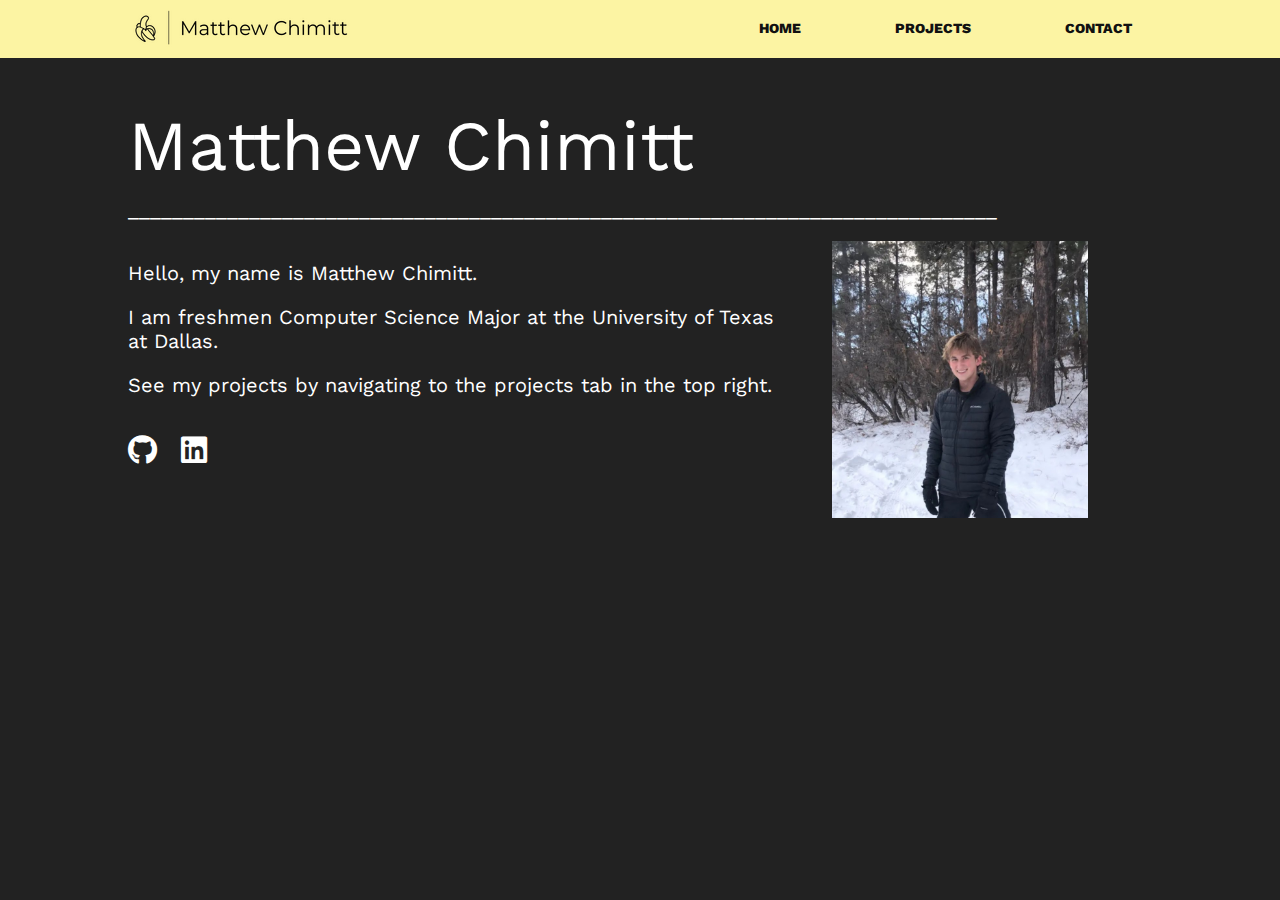
==== index.html @ bc0bfdf1 "Initial Commit" ====
<!DOCTYPE html>
<html lang="en">
<head>
    <meta charset="UTF-8">
    <meta http-equiv="X-UA-Compatible" content="IE=edge">
    <meta name="viewport" content="width=device-width, initial-scale=1.0">
    <link href = "https://fonts.googleapis.com/css?family-Work+San:300" >
    <link rel="stylesheet" href="main.css" type="text/css">
    <link rel="stylesheet" href="/css/all.min.css">
    <title>Matthew Chimitt</title>
</head>

<body>
    
    <header>
        <div class="container">
          <img src="sources/rsz_matthew_chimitt-logos_black.png" class="logo"></img>
          <nav>
            <ul>
              <li><a href="index.html">Home</a></li>
              <li><a href="projects.html">Projects</a></li>
              <li><a href="contact.html">Contact</a></li>
            </ul>
          </nav>
        </div>

      </header>

      <h1>Matthew Chimitt</h1>
      <p>_______________________________________________________________________________</p>
      <div class="info">
        <img class="profile_pic" src="sources/Profile Pic.jpg" alt="Matthew Chimitt">
        <div class="info_text">
            <p>Hello, my name is Matthew Chimitt.</p>
            <p>I am freshmen Computer Science Major at the University of Texas at Dallas.</p>
            <p>See my projects by navigating to the projects tab in the top right.</p>    
            <div id="portfolioIcons">
                <ul class="icons">
                    <li><a href="https://github.com/mchimitt"><i class="fab fa-github"></i></a></li>
                    <li><a href="https://www.linkedin.com/in/matthew-chimitt"><i class="fab fa-linkedin"></i></a></li>
                </ul>
            </div>
        </div>
    </div>
    

</body>
</html>
---- main.css ----
@import url('https://fonts.googleapis.com/css?family=Work+Sans:400,600');
body {
	margin: 0;
	background: #222;
	font-family: 'Work Sans', sans-serif;
	font-weight: 800;
    padding-bottom: 250px;
}


.container {
	width: 80%;
	margin: 0 auto;
  /* FOR A SEMI WORKING STICKY NAVIGATION BAR, PUT position: fixed HERE */
  /* KINDA BREAKS THE NAV BAR THOUGH SO TREAD WITH CAUTION */
}

header {
  background: #FCF4A3;
}

header::after {
  content: '';
  display: table;
  clear: both;
}

.logo {
  float: left;
  padding: 10px 0;
}

nav {
  float: right;
}

nav ul, ul {
  margin: 0;
  padding: 0;
  list-style: none;
}

nav li {
  display: inline-block;
  margin-left: 70px;
  padding-top: 18px;

  position: relative;
}

nav a {
  color: rgb(17, 17, 17);
  text-decoration: none;
  text-transform: uppercase;
  font-size: 14px;
}

nav a:hover {
  color: #000;
}

nav a::before {
  content: '';
  display: block;
  height: 5px;
  background-color: #444;

  position: absolute;
  top: 0;
  width: 0%;

  transition: all ease-in-out 250ms;
}

nav a:hover::before {
  width: 100%;
}

h1{
    color:white;
    font-size: 70px;
    padding-left: 10%;
    margin-bottom: -10px;
    font-weight: normal;
}

p{
    color: white;
    padding-left: 10%;
    font-size: 20px;
    font-weight: normal;
}

li{
    display: inline-block;
    margin-right: 20px;
    padding-top: 18px;
  
    position: relative;
}

i{
    font-size: 30px;
    color: white;

}

#portfolioIcons{
    margin-left: 10%;
}

.profile_pic{
    float: right;
    width:20%;
    height:20%;
    padding-left: 50px;
    margin-right: 15%;
}

.info{
    overflow: auto;
}

a:hover { text-decoration: none; }    
a:active { text-decoration: none; }
a{
    text-decoration: none;
    color: white;
}

div.projects h1{
    color:white;
    font-size: 50px;
}

div.projects img {
    width:30%;
    height:30%;
    margin-right: 50px;
}

div.projects p{
    overflow: auto;
    margin-right: 25%;  
}

div.projImages {
    margin-left: 10%;
    margin-right: 25%;
}

::-webkit-scrollbar{
    width: 12px;
}

::-webkit-scrollbar-thumb{
    background: #FCF4A3;
    border-radius: 6px;
}
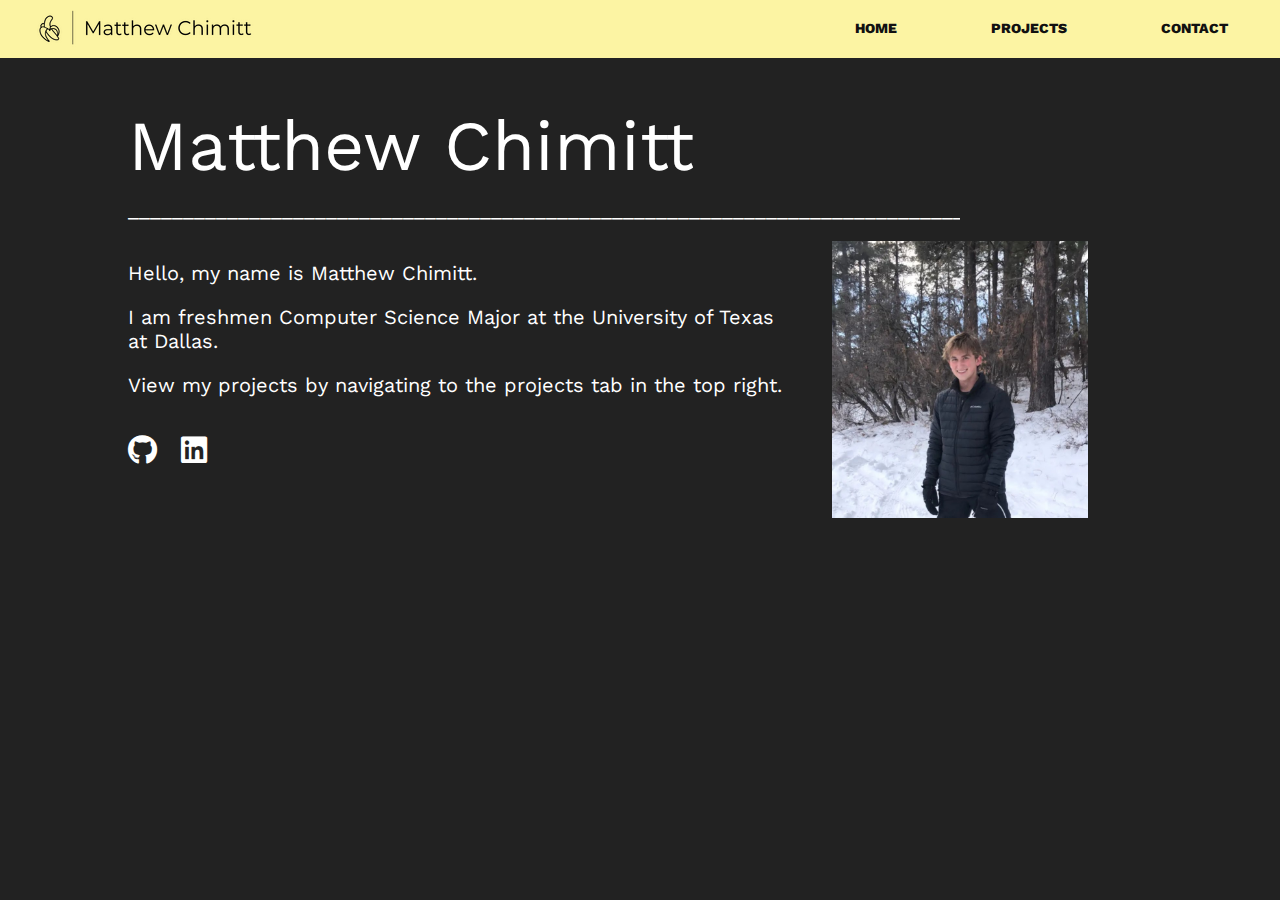
==== commit 5faaa60f: "Update index.html" ====
--- a/index.html
+++ b/index.html
@@ -33,7 +33,7 @@
         <div class="info_text">
             <p>Hello, my name is Matthew Chimitt.</p>
             <p>I am freshmen Computer Science Major at the University of Texas at Dallas.</p>
-            <p>See my projects by navigating to the projects tab in the top right.</p>    
+            <p>View my projects by navigating to the projects tab in the top right.</p>    
             <div id="portfolioIcons">
                 <ul class="icons">
                     <li><a href="https://github.com/mchimitt"><i class="fab fa-github"></i></a></li>
--- a/main.css
+++ b/main.css
@@ -1,4 +1,4 @@
-@import url('https://fonts.googleapis.com/css?family=Work+Sans:400,600');
+@import url('https://fonts.googleapis.com/css?family=Work+Sans:400,600'); 
 body {
 	margin: 0;
 	background: #222;
@@ -9,7 +9,7 @@
 
 
 .container {
-	width: 80%;
+	width: 95%;
 	margin: 0 auto;
   /* FOR A SEMI WORKING STICKY NAVIGATION BAR, PUT position: fixed HERE */
   /* KINDA BREAKS THE NAV BAR THOUGH SO TREAD WITH CAUTION */
@@ -32,6 +32,7 @@
 
 nav {
   float: right;
+  
 }
 
 nav ul, ul {
@@ -44,6 +45,7 @@
   display: inline-block;
   margin-left: 70px;
   padding-top: 18px;
+  padding-bottom: 18px;
 
   position: relative;
 }
@@ -87,8 +89,10 @@
 p{
     color: white;
     padding-left: 10%;
+    margin-right: 25%;  
     font-size: 20px;
     font-weight: normal;
+    overflow: hidden;
 }
 
 li{
@@ -140,7 +144,7 @@
 }
 
 div.projects p{
-    overflow: auto;
+    overflow: clip;
     margin-right: 25%;  
 }
 
@@ -158,5 +162,16 @@
     border-radius: 6px;
 }
 
+/*
+div.separator {
+    color: white;
+    padding-left: 10%;
+    
+    margin-right: 25%;  
+    font-size: 20px;
+    font-weight: normal;
+    overflow: hidden;
+}
+*/
 
 
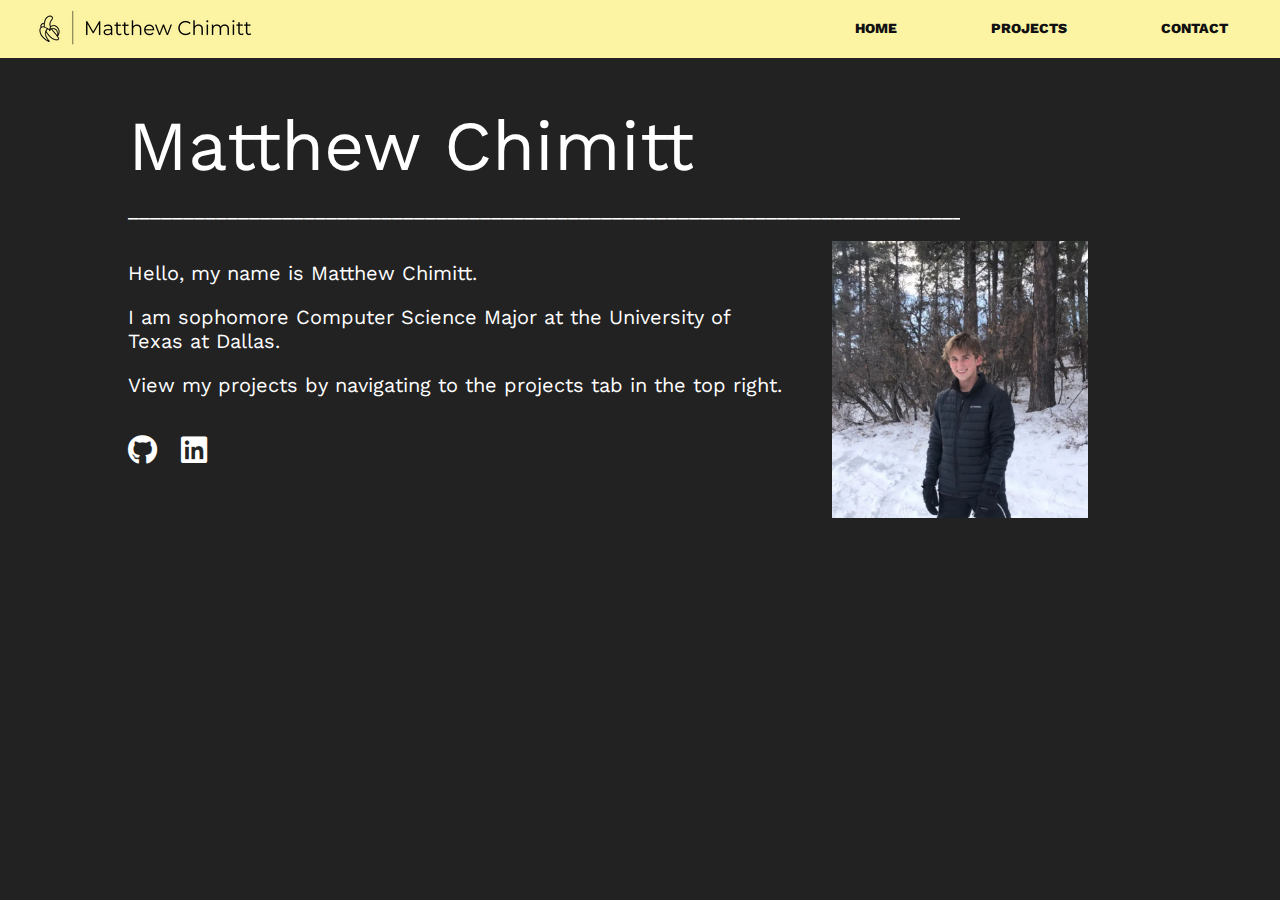
==== commit 75eb1ab8: "Updated main" ====
--- a/index.html
+++ b/index.html
@@ -32,7 +32,7 @@
         <img class="profile_pic" src="sources/Profile Pic.jpg" alt="Matthew Chimitt">
         <div class="info_text">
             <p>Hello, my name is Matthew Chimitt.</p>
-            <p>I am freshmen Computer Science Major at the University of Texas at Dallas.</p>
+            <p>I am sophomore Computer Science Major at the University of Texas at Dallas.</p>
             <p>View my projects by navigating to the projects tab in the top right.</p>    
             <div id="portfolioIcons">
                 <ul class="icons">
--- a/main.css
+++ b/main.css
@@ -150,7 +150,17 @@
 
 div.projImages {
     margin-left: 10%;
+    margin-right: 10%;
+}
+
+div.mobileImages {
+    margin-left: 10%;
     margin-right: 25%;
+}
+
+div.gameImages {
+    margin-left: 10%;
+    margin-right: auto;
 }
 
 ::-webkit-scrollbar{
@@ -173,5 +183,3 @@
     overflow: hidden;
 }
 */
-
-
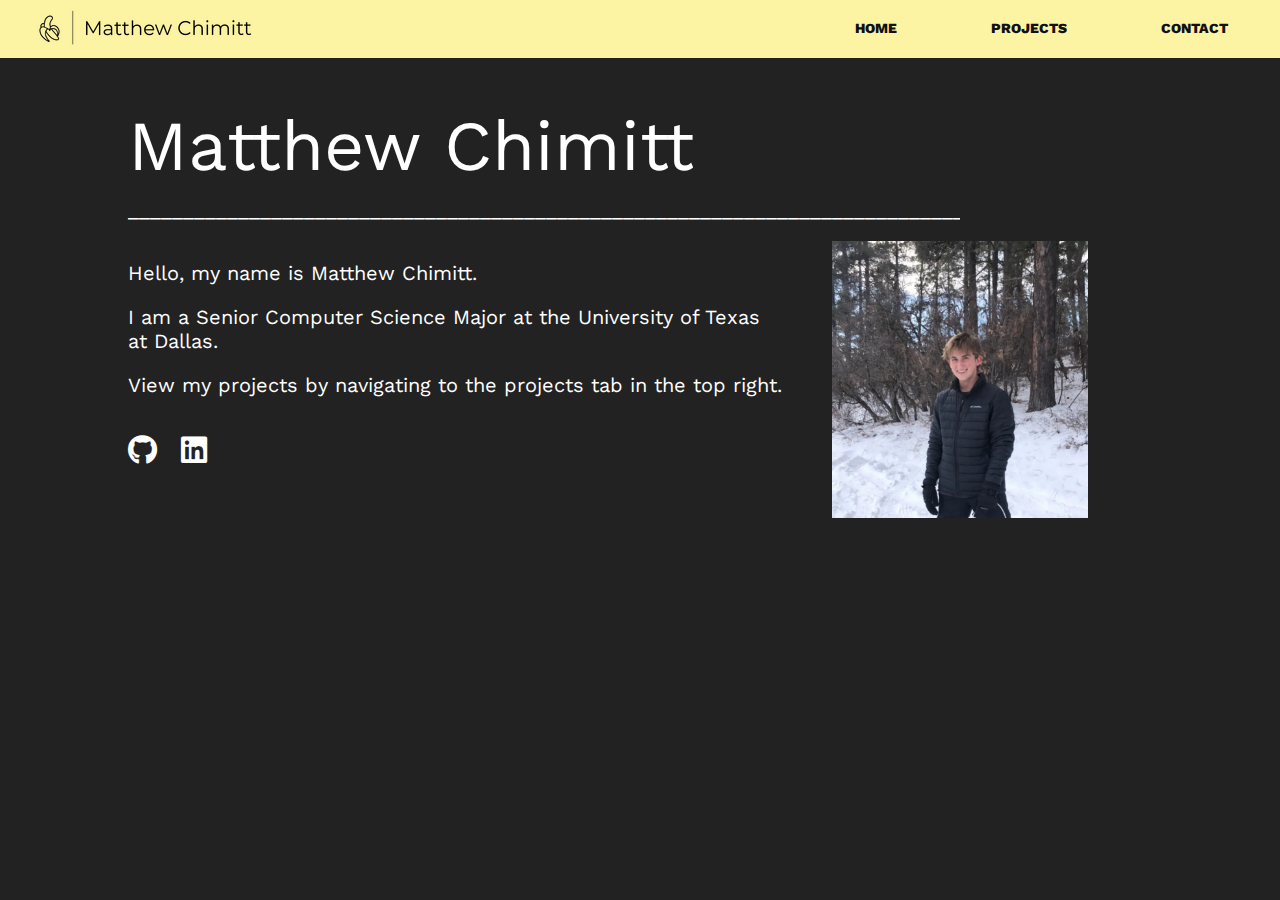
==== commit c1c64774: "Update index.html" ====
--- a/index.html
+++ b/index.html
@@ -32,7 +32,7 @@
         <img class="profile_pic" src="sources/Profile Pic.jpg" alt="Matthew Chimitt">
         <div class="info_text">
             <p>Hello, my name is Matthew Chimitt.</p>
-            <p>I am sophomore Computer Science Major at the University of Texas at Dallas.</p>
+            <p>I am a Senior Computer Science Major at the University of Texas at Dallas.</p>
             <p>View my projects by navigating to the projects tab in the top right.</p>    
             <div id="portfolioIcons">
                 <ul class="icons">
@@ -45,4 +45,4 @@
     
 
 </body>
-</html>+</html>
